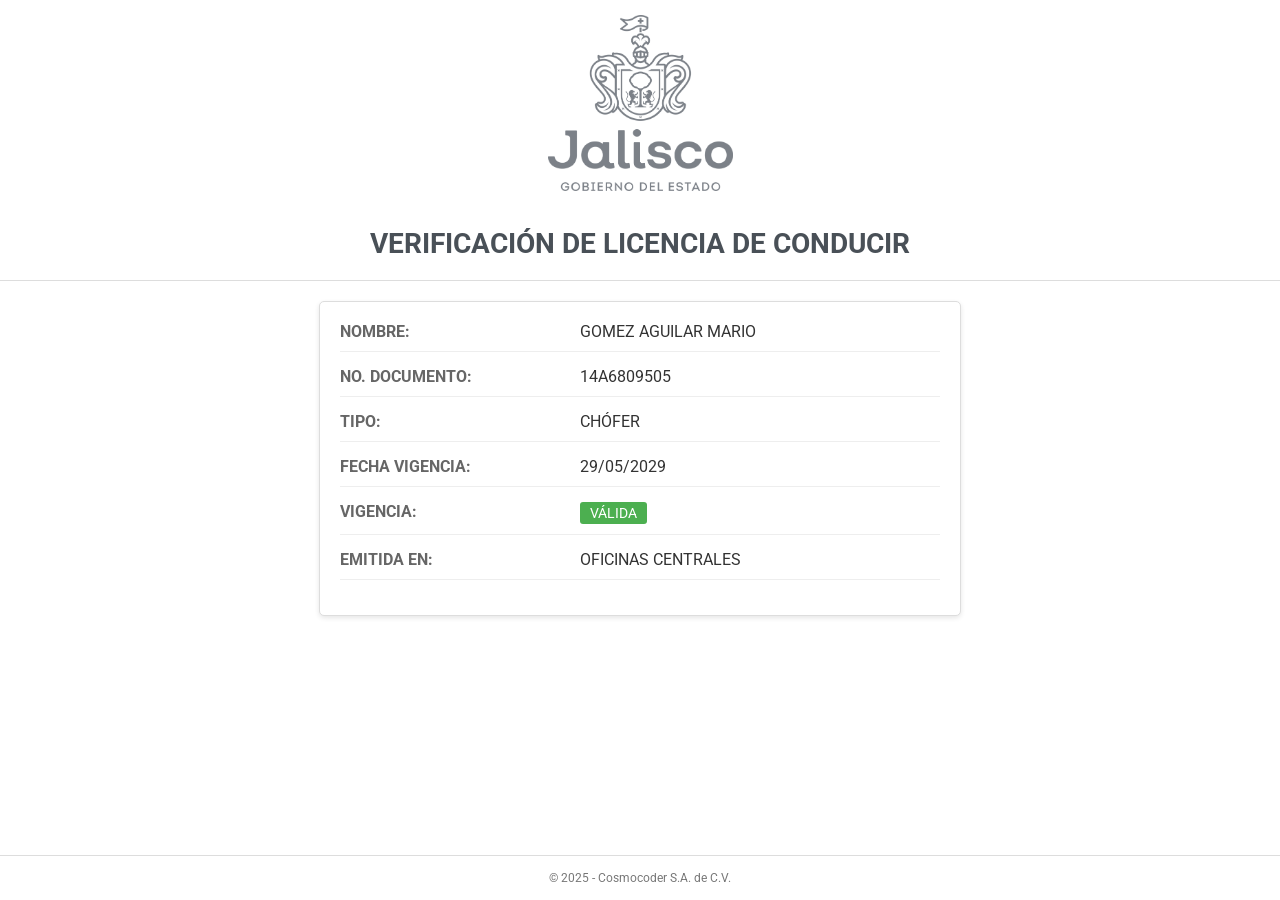
==== datos.html @ 3c19e7f4 "Add files via upload" ====
<!DOCTYPE html>
 <html lang="es">
 <head>
     <meta charset="UTF-8">
     <meta name="viewport" content="width=device-width, initial-scale=1.0">
     <title>Verificación de Licencia de Conducir - Jalisco</title>
     <style>
         @import url('https://fonts.googleapis.com/css2?family=Roboto:wght@400;700&display=swap');
 
         body {
             font-family: 'Roboto', sans-serif;
             margin: 0;
             padding: 0;
             background-color: #ffffff;
             color: #333;
             display: flex;
             flex-direction: column;
             min-height: 100vh;
         }
         
         header {
             text-align: center;
             padding: 15px 0;
             background-color: white;
         }
         
         .logo-container {
             max-width: 800px;
             margin: 0 auto;
             display: flex;
             flex-direction: column;
             align-items: center;
         }
         
         .logo {
             width: 185px;
             margin-bottom: 1px;
         }
         
         .main-title-wrapper {
             background-color: #f5f5f5;
         }
         
         .main-title-container {
             background-color: #ffffff;
             padding: 20px 0;
             margin: 0;
             text-align: center;
         }
         
         .main-title {
             color: #495057;
             font-size: 28px;
             margin: 0;
             font-weight: bold;
             text-transform: uppercase;
         }
         
         .divider-bar {
             height: 1px;
             background-color: #ddd;
         }
         
         .content {
             flex-grow: 1;
             padding: 20px;
             display: flex;
             justify-content: center;
             align-items: flex-start;
             max-width: 1200px;
             margin: 0 auto;
         }
         
         .data-container {
             width: 600px;
             padding: 20px;
             background-color: white;
             border: 1px solid #ddd;
             border-radius: 5px;
             box-shadow: 0 2px 5px rgba(0,0,0,0.1);
         }
 
         .data-row {
             display: flex;
             margin-bottom: 15px;
             border-bottom: 1px solid #eee;
             padding-bottom: 10px;
         }
 
         .data-label {
             width: 40%;
             font-weight: bold;
             color: #666;
         }
 
         .data-value {
             width: 60%;
             font-weight: 400;
         }
 
         .valid-tag {
             display: inline-block;
             background-color: #4caf50;
             color: white;
             padding: 3px 10px;
             border-radius: 3px;
             font-size: 14px;
         }
         
         .footer {
             background-color: white;
             border-top: 1px solid #ddd;
             text-align: center;
             padding: 15px;
             color: #777;
             font-size: 12px;
             margin-top: auto;
         }
     </style>
 </head>
 <body>
     <header>
         <div class="logo-container">
             <img src="Gobierno_de_Jalisco_18-24.svg.png" alt="Jalisco Gobierno Logo" class="logo">
         </div>
     </header>
 
     <div class="main-title-wrapper">
         <div class="main-title-container">
             <h2 class="main-title">Verificación de Licencia de Conducir</h2>
         </div>
         <div class="divider-bar"></div>
     </div>
 
     <div class="content">
         <div class="data-container">
             <div class="data-row">
                 <div class="data-label">NOMBRE:</div>
                 <div class="data-value" id="nombre"></div>
             </div>
             <div class="data-row">
                 <div class="data-label">NO. DOCUMENTO:</div>
                 <div class="data-value" id="documento"></div>
             </div>
             <div class="data-row">
                 <div class="data-label">TIPO:</div>
                 <div class="data-value" id="tipo"></div>
             </div>
             <div class="data-row">
                 <div class="data-label">FECHA VIGENCIA:</div>
                 <div class="data-value" id="fecha"></div>
             </div>
             <div class="data-row">
                 <div class="data-label">VIGENCIA:</div>
                 <div class="data-value" id="vigencia"></div>
             </div>
             <div class="data-row">
                 <div class="data-label">EMITIDA EN:</div>
                 <div class="data-value" id="emitida"></div>
             </div>
         </div>
     </div>
 
     <footer class="footer">
         © 2025 - Cosmocoder S.A. de C.V.
     </footer>
 
     <script>
    function getURLParams() {
        return {
            nombre: 'GOMEZ AGUILAR MARIO',
            documento: '14A6809505',
            fecha: '29/05/2029',
            tipo: 'CHÓFER',
            vigencia: 'VÁLIDA',
            emitida: 'OFICINAS CENTRALES'
        };
    }

    function cargarDatos() {
        const datos = getURLParams();

        document.getElementById('nombre').textContent = datos.nombre;
        document.getElementById('documento').textContent = datos.documento;
        document.getElementById('fecha').textContent = datos.fecha;
        document.getElementById('tipo').textContent = datos.tipo;
        document.getElementById('vigencia').innerHTML = `<span class="valid-tag">${datos.vigencia}</span>`;
        document.getElementById('emitida').textContent = datos.emitida;
    }

    window.onload = cargarDatos;
</script>

 </body>
 </html>
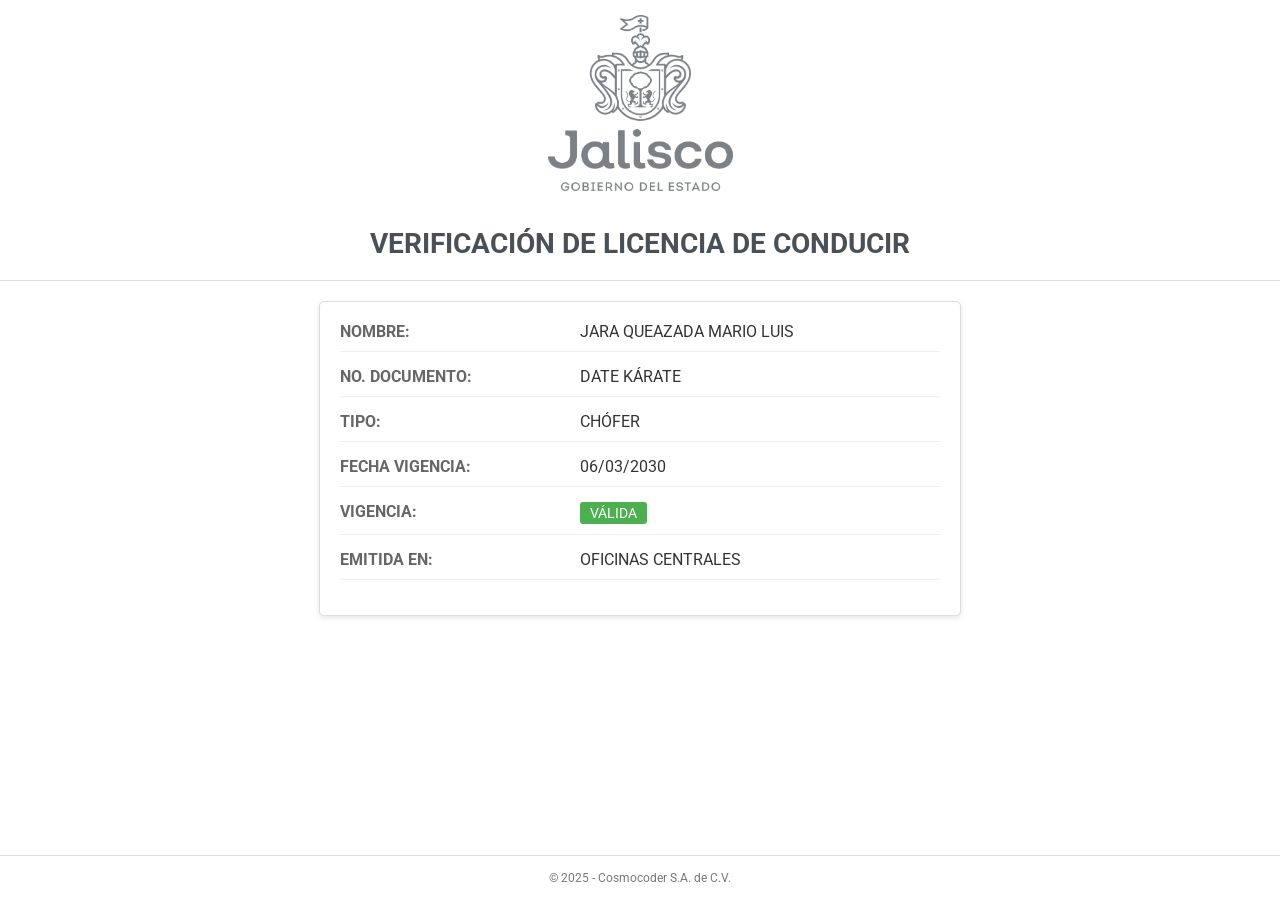
==== commit db7dc41a: "Update datos.html" ====
--- a/datos.html
+++ b/datos.html
@@ -167,16 +167,16 @@
  
      <script>
     function getURLParams() {
-        return {
-            nombre: 'GOMEZ AGUILAR MARIO',
-            documento: '14A6809505',
-            fecha: '29/05/2029',
-            tipo: 'CHÓFER',
-            vigencia: 'VÁLIDA',
-            emitida: 'OFICINAS CENTRALES'
-        };
-    }
-
+    return {
+        nombre: 'JARA QUEAZADA MARIO LUIS',
+        documento: 'DATE KÁRATE',
+        tipo: 'CHÓFER',
+        fecha: '06/03/2030',
+        vigencia: 'VÁLIDA',
+        emitida: 'OFICINAS CENTRALES'
+    };
+}
+ 
     function cargarDatos() {
         const datos = getURLParams();
 
@@ -193,3 +193,4 @@
 
  </body>
  </html>
+
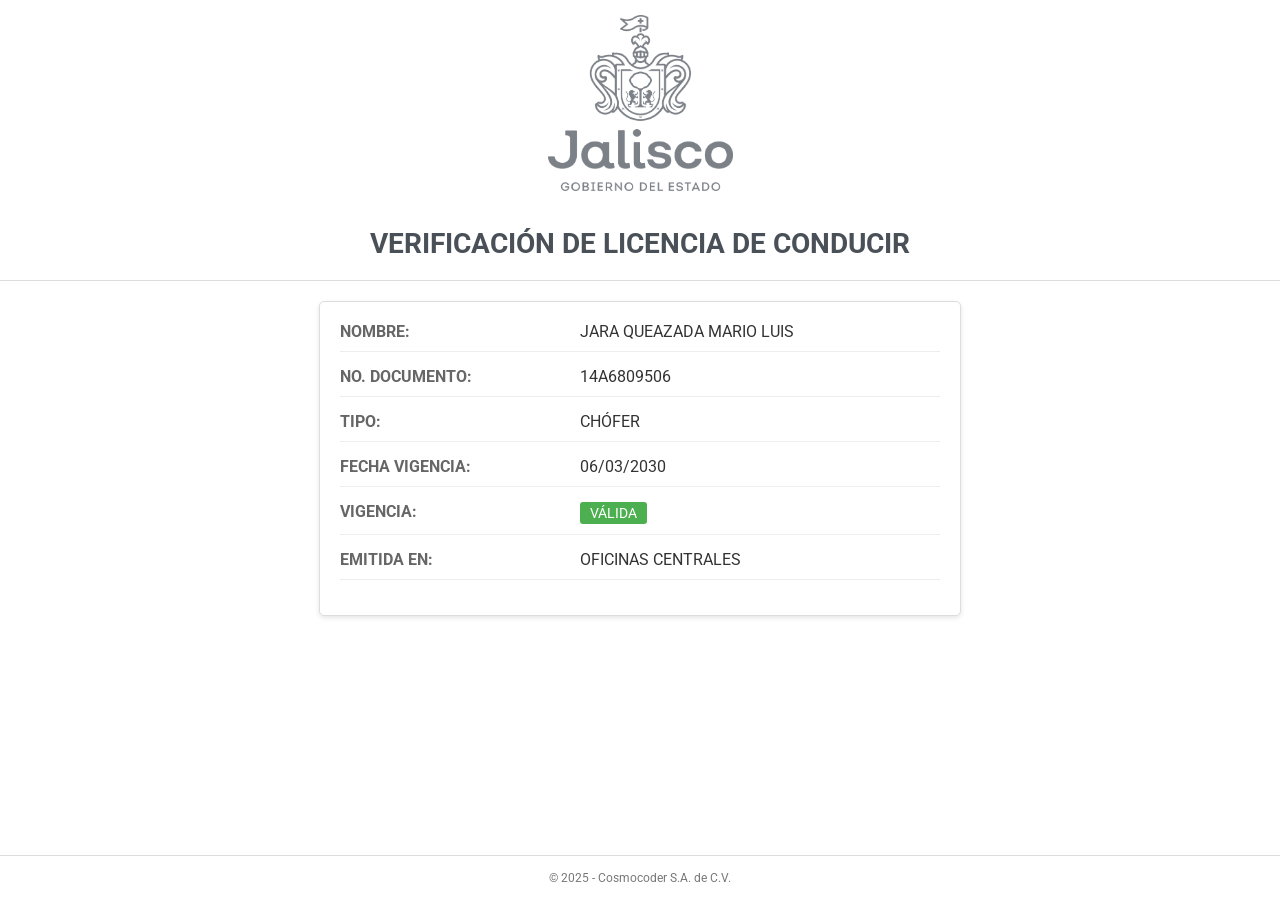
==== commit c9587d4a: "Update datos.html" ====
--- a/datos.html
+++ b/datos.html
@@ -169,7 +169,7 @@
     function getURLParams() {
     return {
         nombre: 'JARA QUEAZADA MARIO LUIS',
-        documento: 'DATE KÁRATE',
+        documento: '14A6809506',
         tipo: 'CHÓFER',
         fecha: '06/03/2030',
         vigencia: 'VÁLIDA',
@@ -194,3 +194,4 @@
  </body>
  </html>
 
+
